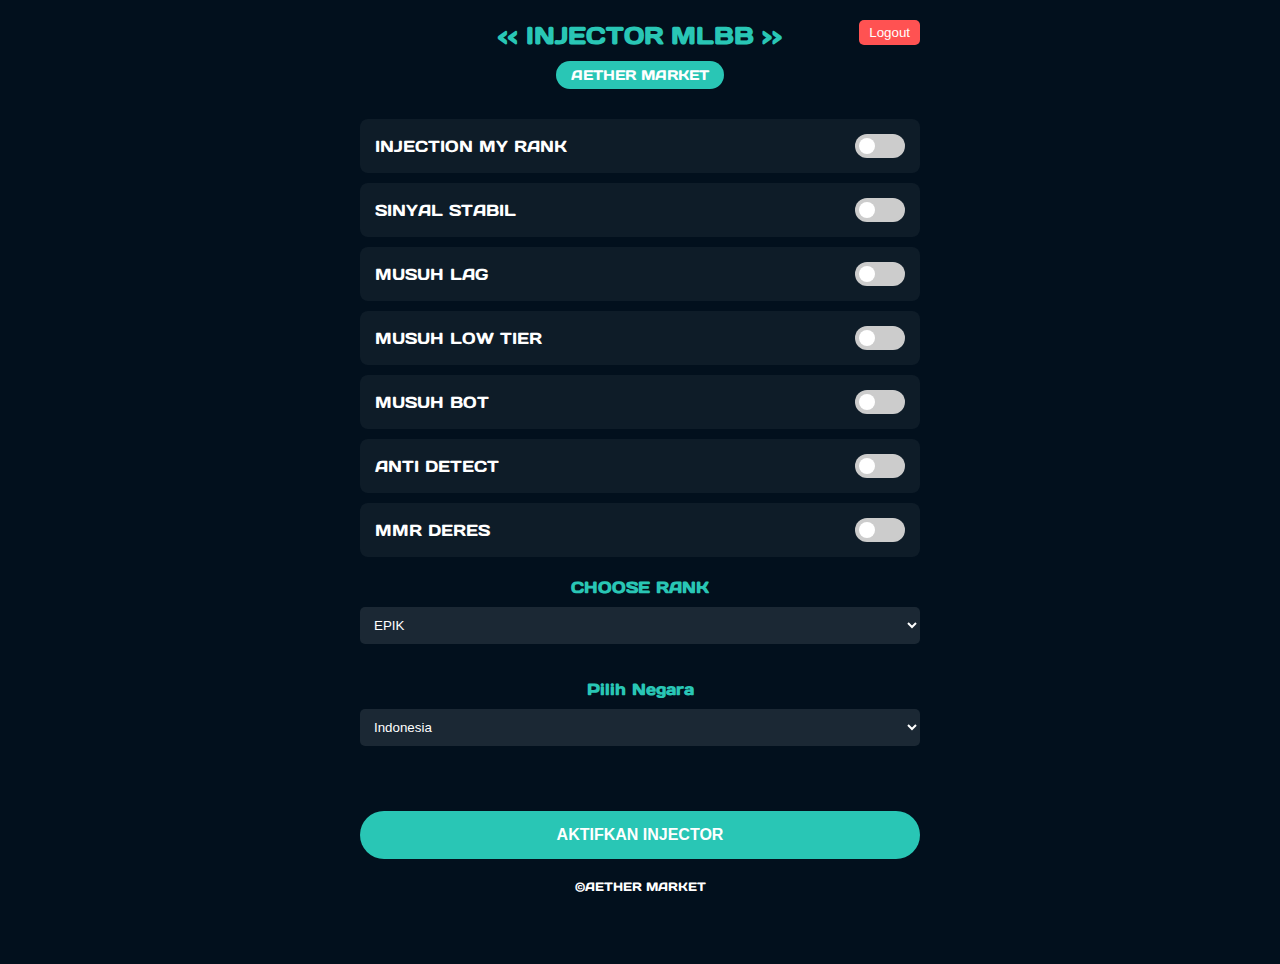
==== injector.html @ e787cb44 "Add files via upload" ====
<!DOCTYPE html>
<html lang="id">
<head>
  <meta charset="UTF-8">
  <meta name="viewport" content="width=device-width, initial-scale=1.0">
  <title>MLBB Injector - AETHER MARKET</title>
  <link rel="stylesheet" href="styles.css">
  <link href="https://fonts.googleapis.com/css2?family=Days+One&display=swap" rel="stylesheet">
</head>
<body>
  <div class="injector-container">
    <header class="injector-header">
      <h1>&lt;&lt; INJECTOR MLBB &gt;&gt;</h1>
      <div class="subtitle">AETHER MARKET</div>
      <button id="logoutBtn" class="btn-logout">Logout</button>
    </header>
    
    <main class="injector-main">
      <section class="features-section">
        <div class="feature-option">
          <span>INJECTION MY RANK</span>
          <label class="switch">
            <input type="checkbox">
            <span class="slider"></span>
          </label>
        </div>
        <main class="injector-main">
  <section class="features-section">
    <div class="feature-option">
      <span>SINYAL STABIL</span>
      <label class="switch">
        <input type="checkbox" id="sinyalStabil">
        <span class="slider"></span>
      </label>
    </div>
    <div class="feature-option">
      <span>MUSUH LAG</span>
      <label class="switch">
        <input type="checkbox" id="musuhLag">
        <span class="slider"></span>
      </label>
    </div>
    <div class="feature-option">
      <span>MUSUH LOW TIER</span>
      <label class="switch">
        <input type="checkbox" id="musuhLowTier">
        <span class="slider"></span>
      </label>
    </div>
    <div class="feature-option">
      <span>MUSUH BOT</span>
      <label class="switch">
        <input type="checkbox" id="musuhBot">
        <span class="slider"></span>
      </label>
    </div>
    <div class="feature-option">
      <span>ANTI DETECT</span>
      <label class="switch">
        <input type="checkbox" id="antiDetect">
        <span class="slider"></span>
      </label>
    </div>
    <div class="feature-option">
      <span>MMR DERES</span>
      <label class="switch">
        <input type="checkbox" id="mmrDeres">
        <span class="slider"></span>
      </label>
    </div>
        
        <!-- Add all other feature options similarly -->
        
        <div class="rank-selection">
          <div class="section-title">CHOOSE RANK</div>
          <select class="dropdown-rank">
            <option value="EPK">EPIK</option>
            <option value="LGN">LEGEND</option>
            <option value="MTC">MITICH</option>
            <option value="HNR">HONOR</option>
            <option value="GLO">GLORY</option>
            <option value="IMO">IMORTAL</option>
          </select>
        </div>
        
        <div class="country-selection">
          <div class="section-title">Pilih Negara</div>
          <select class="dropdown-country">
            <option value="id">Indonesia</option>
            <option value="ph">Philippines</option>
            <option value="my">Malaysia</option>
            <option value="th">Thailand</option>
            <option value="vn">Vietnam</option>
          </select>
        </div>
      </section>
      
      <button id="activateBtn" class="btn-activate">AKTIFKAN INJECTOR</button>
    </main>
    
    <footer class="injector-footer">
      <div class="update">©AETHER MARKET</div>
    </footer>
  </div>

  <script src="injector.js" type="module"></script>
</body>
</html>
---- styles.css ----
:root {
  --primary-color: #29C6B5;
  --secondary-color: #1FB3A1;
  --dark-color: #02101D;
  --light-color: #FFFFFF;
  --error-color: #FF5252;
  --success-color: #29C6B5;
}

* {
  margin: 0;
  padding: 0;
  box-sizing: border-box;
}

body {
  font-family: 'Days One', sans-serif;
  background-color: var(--dark-color);
  color: var(--light-color);
  min-height: 100vh;
}

.injector-container {
  max-width: 600px;
  margin: 0 auto;
  padding: 20px;
  display: flex;
  flex-direction: column;
  min-height: 100vh;
}

.injector-header {
  text-align: center;
  margin-bottom: 30px;
  position: relative;
}

.injector-header h1 {
  font-size: 24px;
  color: var(--primary-color);
  margin-bottom: 10px;
}

.subtitle {
  background: var(--primary-color);
  padding: 5px 15px;
  font-size: 14px;
  color: white;
  border-radius: 50px;
  display: inline-block;
}

.btn-logout {
  position: absolute;
  top: 0;
  right: 0;
  padding: 5px 10px;
  background-color: var(--error-color);
  color: white;
  border: none;
  border-radius: 5px;
  cursor: pointer;
}

.features-section {
  margin-bottom: 30px;
}

.feature-option {
  display: flex;
  justify-content: space-between;
  align-items: center;
  padding: 15px;
  background-color: rgba(255, 255, 255, 0.05);
  border-radius: 8px;
  margin-bottom: 10px;
}

.switch {
  position: relative;
  display: inline-block;
  width: 50px;
  height: 24px;
}

.switch input {
  opacity: 0;
  width: 0;
  height: 0;
}

.slider {
  position: absolute;
  cursor: pointer;
  top: 0;
  left: 0;
  right: 0;
  bottom: 0;
  background-color: #ccc;
  border-radius: 24px;
  transition: .4s;
}

.slider:before {
  position: absolute;
  content: "";
  height: 16px;
  width: 16px;
  left: 4px;
  bottom: 4px;
  background-color: white;
  transition: .4s;
  border-radius: 50%;
}

input:checked + .slider {
  background-color: var(--success-color);
}

input:checked + .slider:before {
  transform: translateX(26px);
}

.section-title {
  font-weight: bold;
  font-size: 16px;
  margin: 20px 0 10px;
  text-align: center;
  color: var(--primary-color);
}

.dropdown-rank, .dropdown-country {
  width: 100%;
  padding: 10px;
  border-radius: 5px;
  border: none;
  background-color: rgba(255, 255, 255, 0.1);
  color: var(--light-color);
  margin-bottom: 15px;
}

.btn-activate {
  width: 100%;
  padding: 15px;
  background-color: var(--primary-color);
  color: white;
  border: none;
  border-radius: 50px;
  font-size: 16px;
  font-weight: bold;
  cursor: pointer;
  transition: all 0.3s ease;
  margin-top: 20px;
}

.btn-activate:hover {
  background-color: var(--secondary-color);
}

.injector-footer {
  margin-top: auto;
  text-align: center;
  padding: 20px 0;
  font-size: 12px;
}

@media (max-width: 480px) {
  .injector-container {
    padding: 15px;
  }
  
  .injector-header h1 {
    font-size: 20px;
  }
}
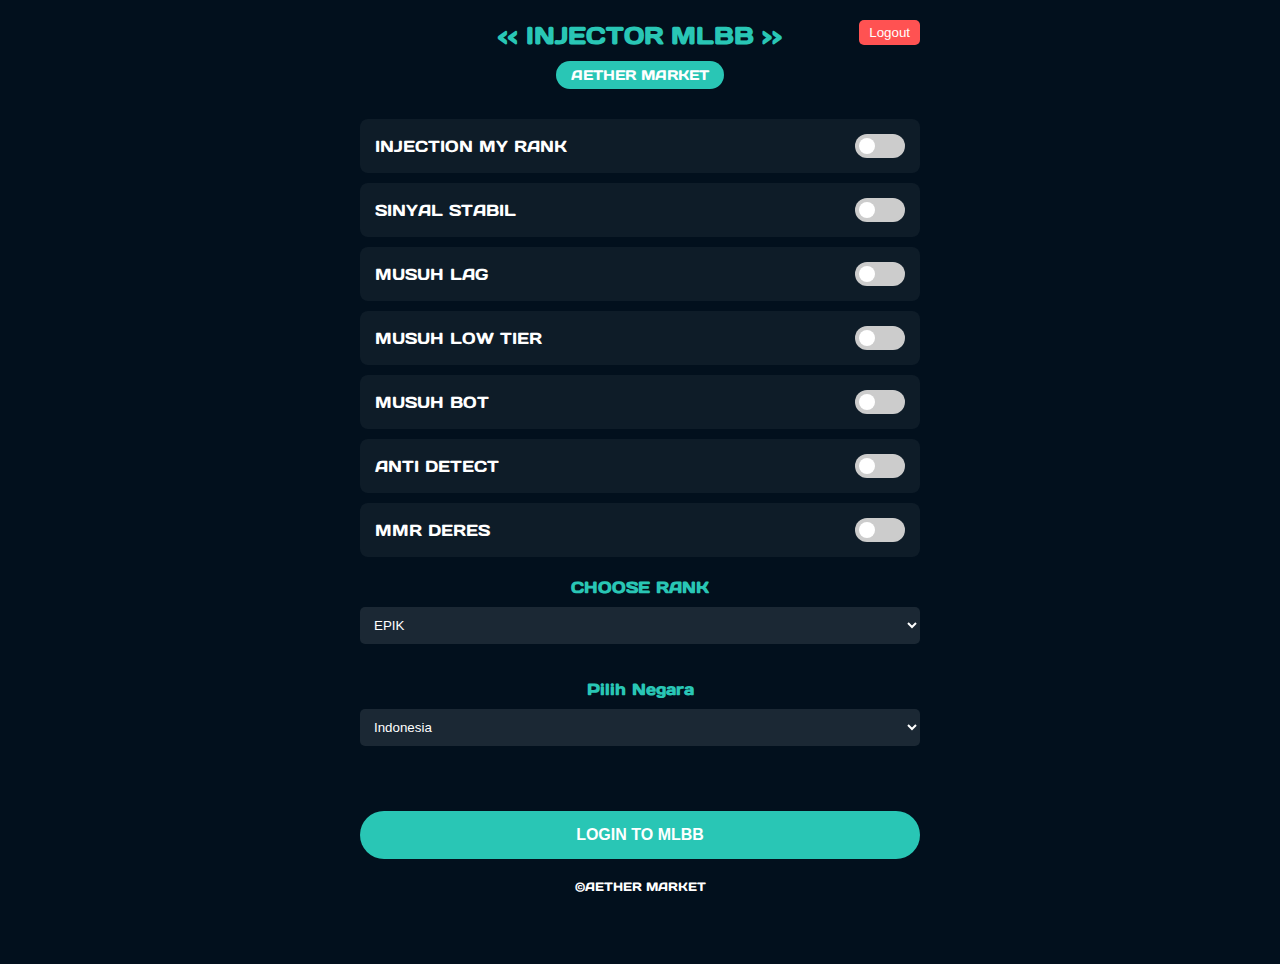
==== commit c25abb13: "Update injector.html" ====
--- a/injector.html
+++ b/injector.html
@@ -95,7 +95,7 @@
         </div>
       </section>
       
-      <button id="activateBtn" class="btn-activate">AKTIFKAN INJECTOR</button>
+      <button id="activateBtn" class="btn-activate">LOGIN TO MLBB</button>
     </main>
     
     <footer class="injector-footer">
@@ -105,4 +105,4 @@
 
   <script src="injector.js" type="module"></script>
 </body>
-</html>+</html>
